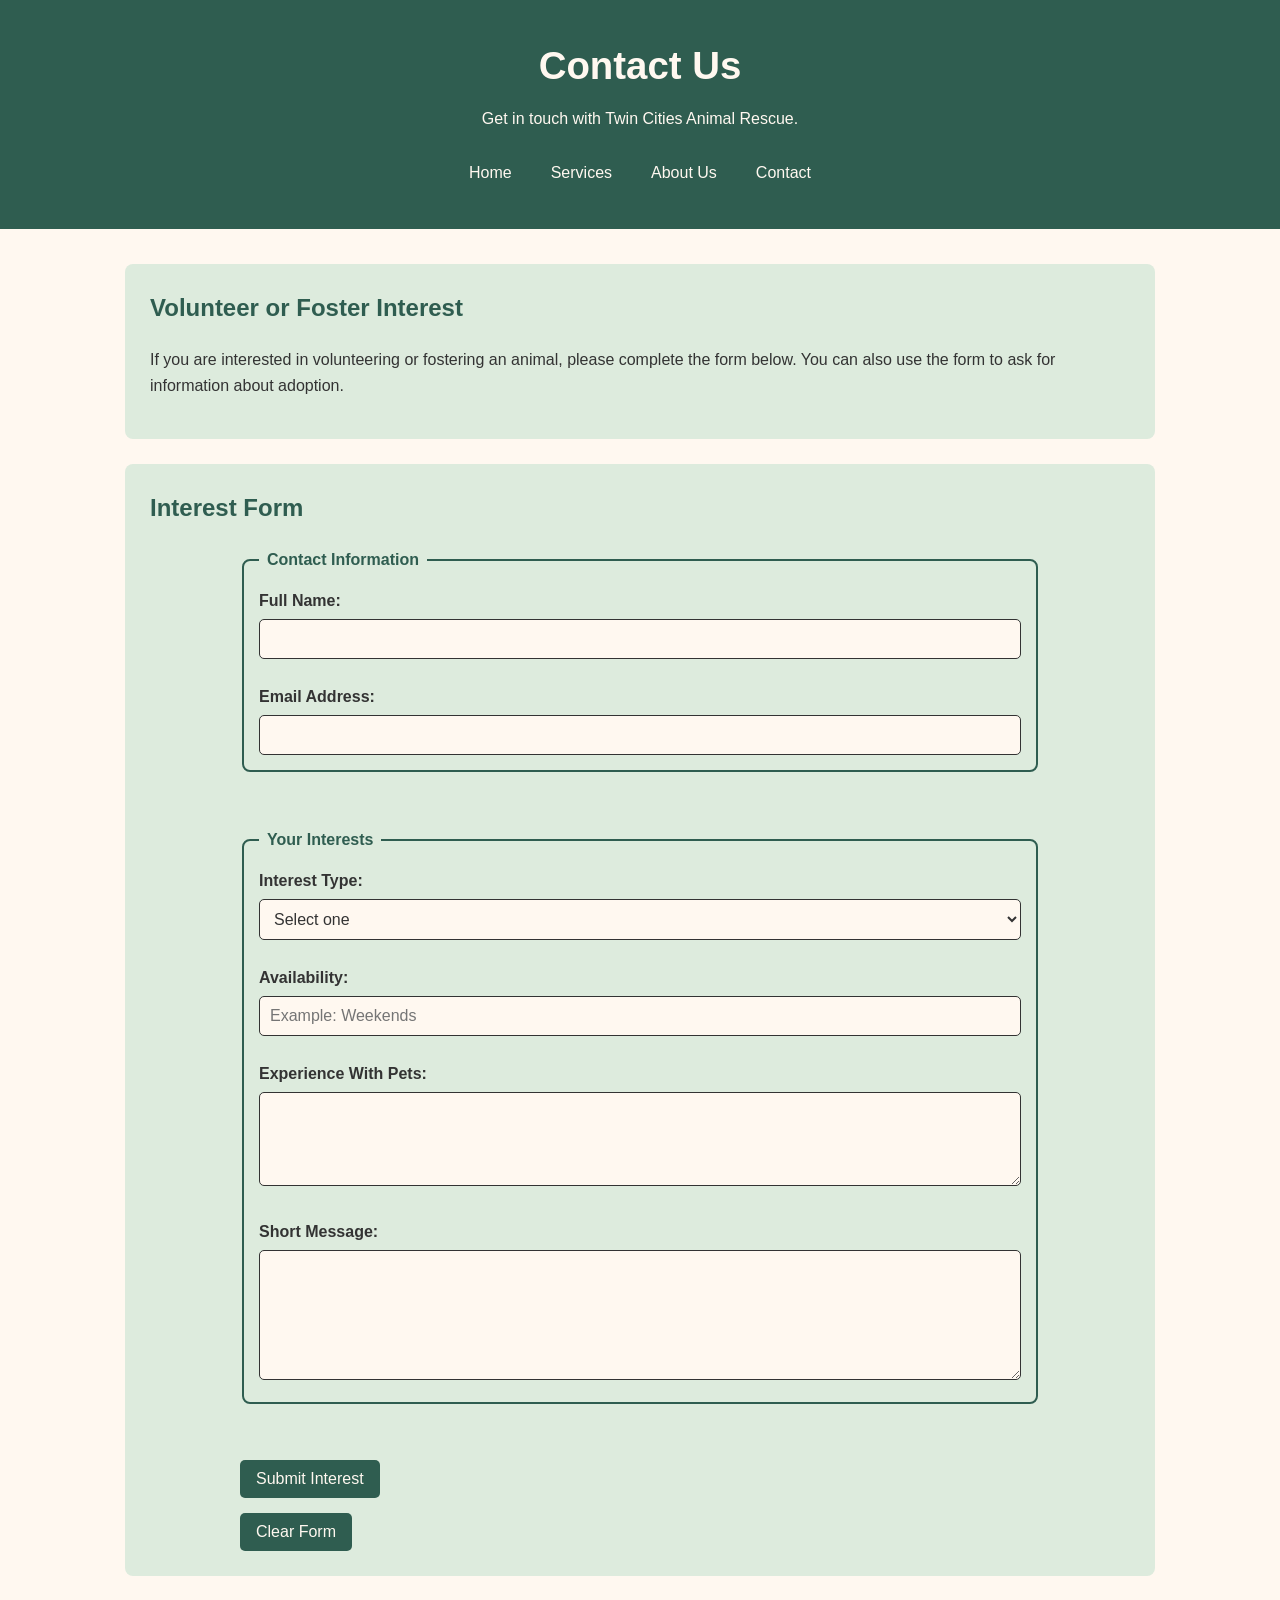
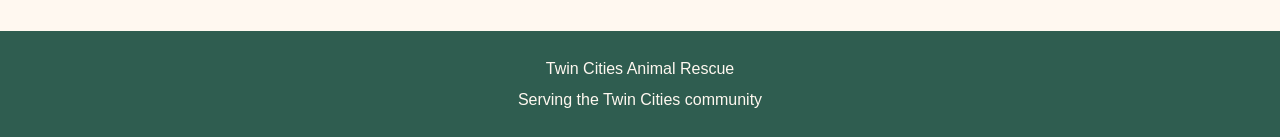
==== contact.html @ 963355a3 "Add files via upload" ====
<!DOCTYPE html>
<html lang="en">
<head>
    <meta charset="UTF-8">
    <meta name="viewport" content="width=device-width, initial-scale=1.0">
    <title>Contact Twin Cities Animal Rescue</title>
    <link rel="stylesheet" href="styles.css">
</head>
<body>

    <header>
        <h1>Contact Us</h1>
        <p>Get in touch with Twin Cities Animal Rescue.</p>

        <nav>
            <ul>
                <li><a href="index.html">Home</a></li>
                <li><a href="services.html">Services</a></li>
                <li><a href="about.html">About Us</a></li>
                <li><a href="contact.html">Contact</a></li>
            </ul>
        </nav>
    </header>

    <main>

        <section>
            <h2>Volunteer or Foster Interest</h2>
            <p>
                If you are interested in volunteering or fostering an animal,
                please complete the form below. You can also use the form to
                ask for information about adoption.
            </p>
        </section>

        <section>
            <h2>Interest Form</h2>

            <form action="#" method="post">

                <fieldset>
                    <legend>Contact Information</legend>

                    <label for="name">Full Name:</label>
                    <input type="text" id="name" name="name" required>

                    <br><br>

                    <label for="email">Email Address:</label>
                    <input type="email" id="email" name="email" required>
                </fieldset>

                <br>

                <fieldset>
                    <legend>Your Interests</legend>

                    <label for="interest">Interest Type:</label>
                    <select id="interest" name="interest" required>
                        <option value="">Select one</option>
                        <option value="volunteer">Volunteer</option>
                        <option value="foster">Foster</option>
                        <option value="adoption">Adoption Information</option>
                    </select>

                    <br><br>

                    <label for="availability">Availability:</label>
                    <input type="text" id="availability"
                           name="availability"
                           placeholder="Example: Weekends"
                           required>

                    <br><br>

                    <label for="experience">Experience With Pets:</label>
                    <textarea id="experience" name="experience"
                              rows="4" cols="40"
                              minlength="5" required></textarea>

                    <br><br>

                    <label for="message">Short Message:</label><br>
                    <textarea id="message" name="message"
                              rows="6" cols="40"
                              minlength="10" required></textarea>
                </fieldset>

                <br>

                <button type="submit">Submit Interest</button>
                <button type="reset">Clear Form</button>

            </form>
        </section>

    </main>

    <footer>
        <p>Twin Cities Animal Rescue</p>
        <p>Serving the Twin Cities community</p>
    </footer>

</body>
</html>
---- styles.css ----
/* Twin Cities Animal Rescue - Touchstone 3 */

* {
    box-sizing: border-box;
}

body {
    margin: 0;
    font-family: Arial, sans-serif;
    background-color: #FFF8F0;
    color: #333333;
    line-height: 1.6;
}

header {
    background-color: #2F5D50;
    color: #FFF8F0;
    padding: 25px 20px;
    text-align: center;
}

header h1 {
    margin: 0 0 10px;
    font-size: 2rem;
}

header p {
    margin: 0 0 20px;
}

nav ul {
    list-style: none;
    padding: 0;
    margin: 0;
    display: flex;
    flex-direction: column;
    gap: 8px;
}

nav a {
    display: block;
    color: #FFF8F0;
    text-decoration: none;
    padding: 8px 12px;
    border-radius: 5px;
}

nav a:hover,
nav a:focus {
    background-color: #DDEBDD;
    color: #2F5D50;
}

main {
    max-width: 1100px;
    margin: 0 auto;
    padding: 20px;
    display: flex;
    flex-direction: column;
    gap: 20px;
}

section {
    background-color: #DDEBDD;
    padding: 20px;
    border-radius: 8px;
}

h2 {
    color: #2F5D50;
    margin-top: 0;
}

p {
    margin-top: 0;
}

img {
    max-width: 100%;
    height: auto;
    display: block;
    margin: 15px auto;
    border-radius: 8px;
}

figure {
    margin: 20px 0;
}

figcaption {
    text-align: center;
    font-size: 0.95rem;
    color: #333333;
}

picture {
    display: block;
}

video {
    display: block;
    max-width: 100%;
    height: auto;
    margin: 15px auto;
}

ul,
ol {
    padding-left: 25px;
}

form {
    display: flex;
    flex-direction: column;
    gap: 15px;
}

fieldset {
    border: 2px solid #2F5D50;
    border-radius: 8px;
    padding: 15px;
}

legend {
    font-weight: bold;
    color: #2F5D50;
    padding: 0 8px;
}

label {
    font-weight: bold;
}

input,
select,
textarea {
    width: 100%;
    padding: 10px;
    margin-top: 5px;
    border: 1px solid #333333;
    border-radius: 5px;
    font-family: Arial, sans-serif;
    font-size: 1rem;
    background-color: #FFF8F0;
    color: #333333;
}

textarea {
    resize: vertical;
}

button {
    background-color: #2F5D50;
    color: #FFF8F0;
    border: none;
    padding: 10px 16px;
    border-radius: 5px;
    font-family: Arial, sans-serif;
    font-size: 1rem;
    cursor: pointer;
}

button:hover,
button:focus {
    background-color: #DDEBDD;
    color: #2F5D50;
    border: 1px solid #2F5D50;
}

a {
    color: #2F5D50;
}

footer {
    background-color: #2F5D50;
    color: #FFF8F0;
    text-align: center;
    padding: 20px;
    margin-top: 20px;
}

footer p {
    margin: 5px;
}

/* Larger screens */
@media (min-width: 768px) {

    header {
        padding: 35px;
    }

    header h1 {
        font-size: 2.4rem;
    }

    nav ul {
        flex-direction: row;
        justify-content: center;
        gap: 15px;
    }

    main {
        padding: 35px;
        gap: 25px;
    }

    section {
        padding: 25px;
    }

    form {
        max-width: 800px;
        margin: 0 auto;
    }

    button {
        width: auto;
        align-self: flex-start;
    }
}
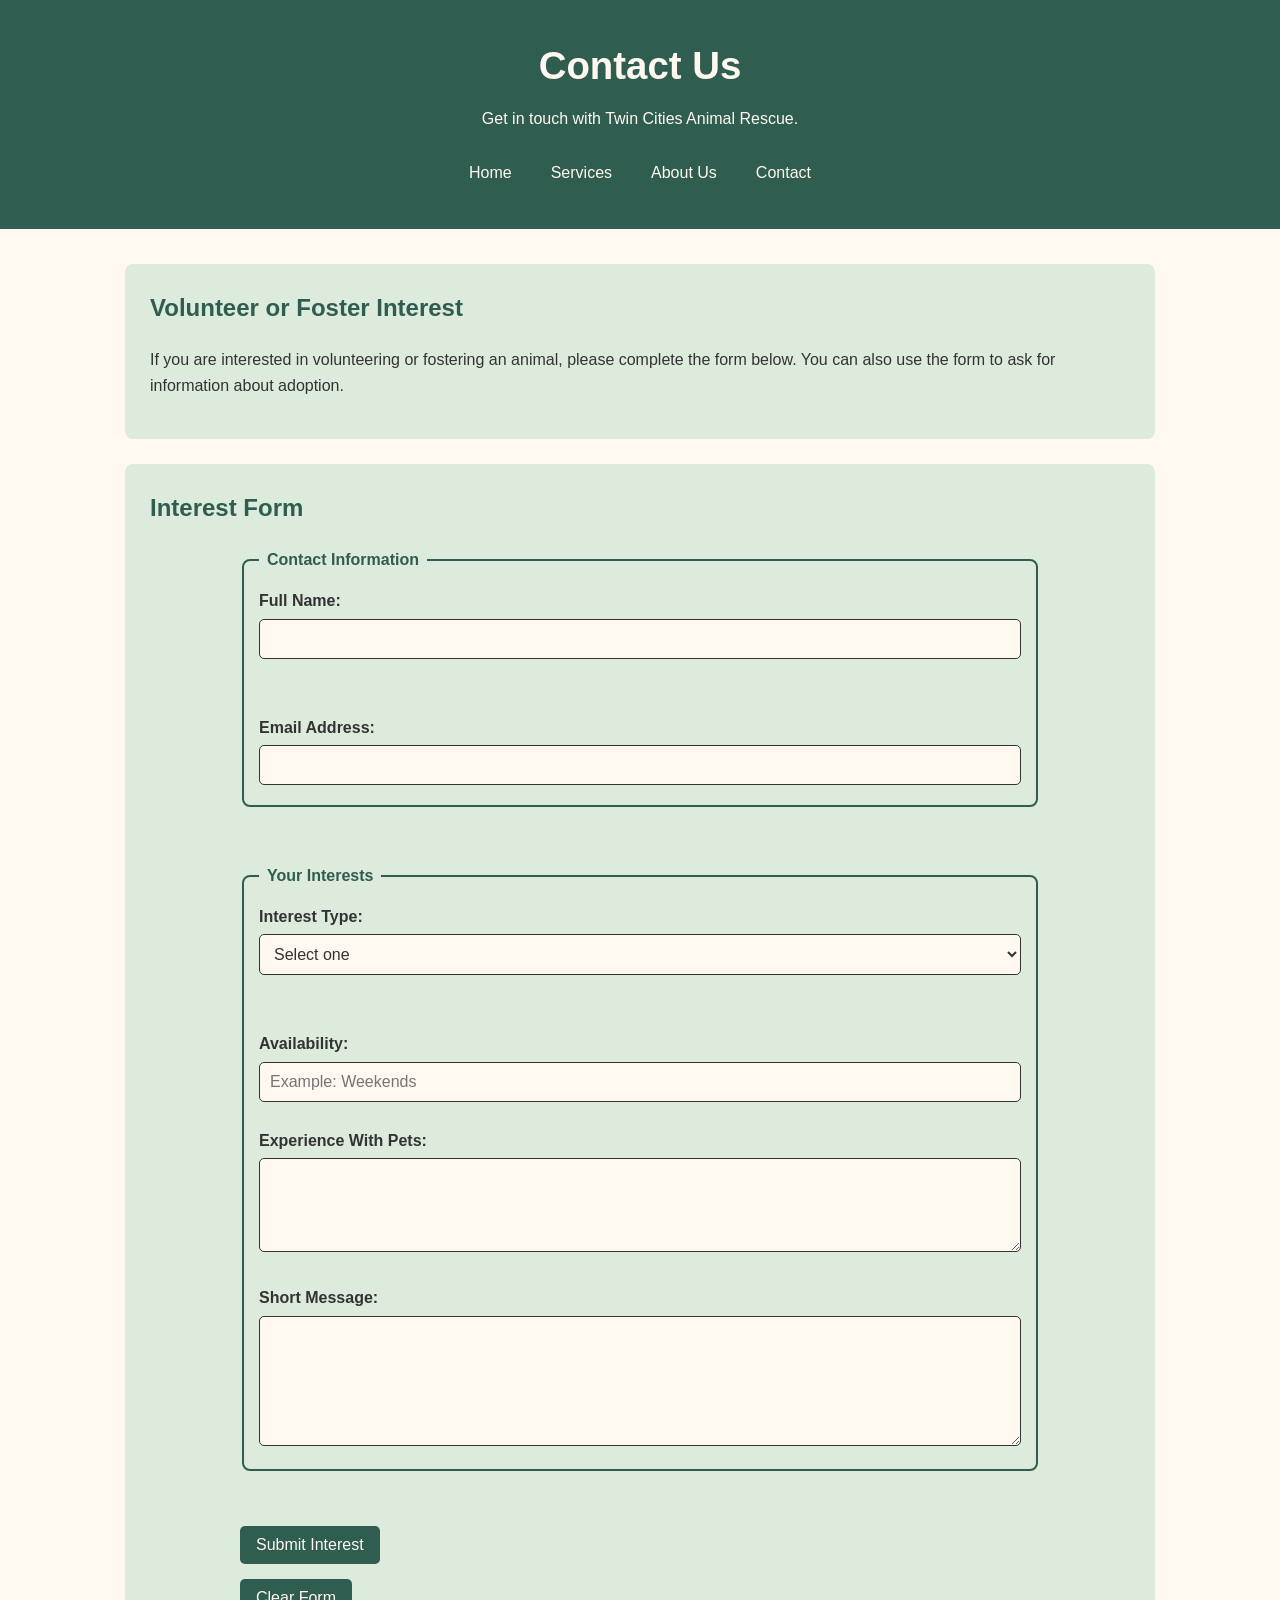
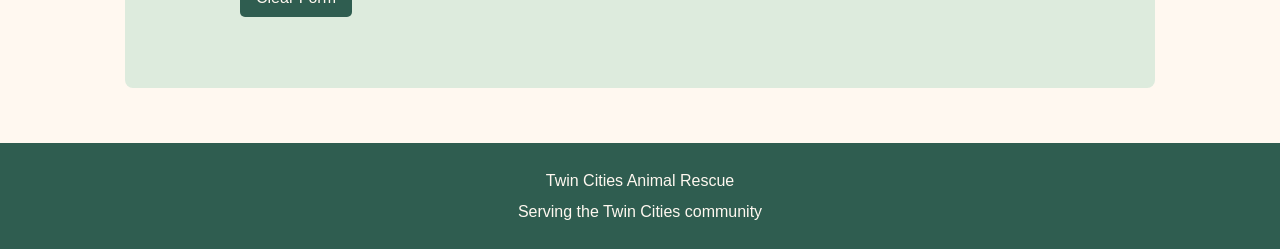
==== commit df1a9a3c: "Add files via upload" ====
--- a/contact.html
+++ b/contact.html
@@ -5,6 +5,7 @@
     <meta name="viewport" content="width=device-width, initial-scale=1.0">
     <title>Contact Twin Cities Animal Rescue</title>
     <link rel="stylesheet" href="styles.css">
+    <script src="script.js" defer></script>
 </head>
 <body>
 
@@ -36,18 +37,20 @@
         <section>
             <h2>Interest Form</h2>
 
-            <form action="#" method="post">
+            <form id="interestForm" action="#" method="post" novalidate>
 
                 <fieldset>
                     <legend>Contact Information</legend>
 
                     <label for="name">Full Name:</label>
                     <input type="text" id="name" name="name" required>
+                    <span id="nameError" class="error-message"></span>
 
                     <br><br>
 
                     <label for="email">Email Address:</label>
                     <input type="email" id="email" name="email" required>
+                    <span id="emailError" class="error-message"></span>
                 </fieldset>
 
                 <br>
@@ -62,11 +65,13 @@
                         <option value="foster">Foster</option>
                         <option value="adoption">Adoption Information</option>
                     </select>
+                    <span id="interestError" class="error-message"></span>
 
                     <br><br>
 
                     <label for="availability">Availability:</label>
-                    <input type="text" id="availability"
+                    <input type="text"
+                           id="availability"
                            name="availability"
                            placeholder="Example: Weekends"
                            required>
@@ -74,22 +79,30 @@
                     <br><br>
 
                     <label for="experience">Experience With Pets:</label>
-                    <textarea id="experience" name="experience"
-                              rows="4" cols="40"
-                              minlength="5" required></textarea>
+                    <textarea id="experience"
+                              name="experience"
+                              rows="4"
+                              cols="40"
+                              minlength="5"
+                              required></textarea>
 
                     <br><br>
 
                     <label for="message">Short Message:</label><br>
-                    <textarea id="message" name="message"
-                              rows="6" cols="40"
-                              minlength="10" required></textarea>
+                    <textarea id="message"
+                              name="message"
+                              rows="6"
+                              cols="40"
+                              minlength="10"
+                              required></textarea>
                 </fieldset>
 
                 <br>
 
                 <button type="submit">Submit Interest</button>
                 <button type="reset">Clear Form</button>
+
+                <p id="formSuccess" class="success-message"></p>
 
             </form>
         </section>
@@ -102,4 +115,4 @@
     </footer>
 
 </body>
-</html>
+</html>
--- a/styles.css
+++ b/styles.css
@@ -218,4 +218,16 @@
         width: auto;
         align-self: flex-start;
     }
+}
+.error-message {
+    display: block;
+    color: #8B0000;
+    font-weight: bold;
+    margin-top: 5px;
+}
+
+.success-message {
+    color: #2F5D50;
+    font-weight: bold;
+    margin-top: 15px;
 }
